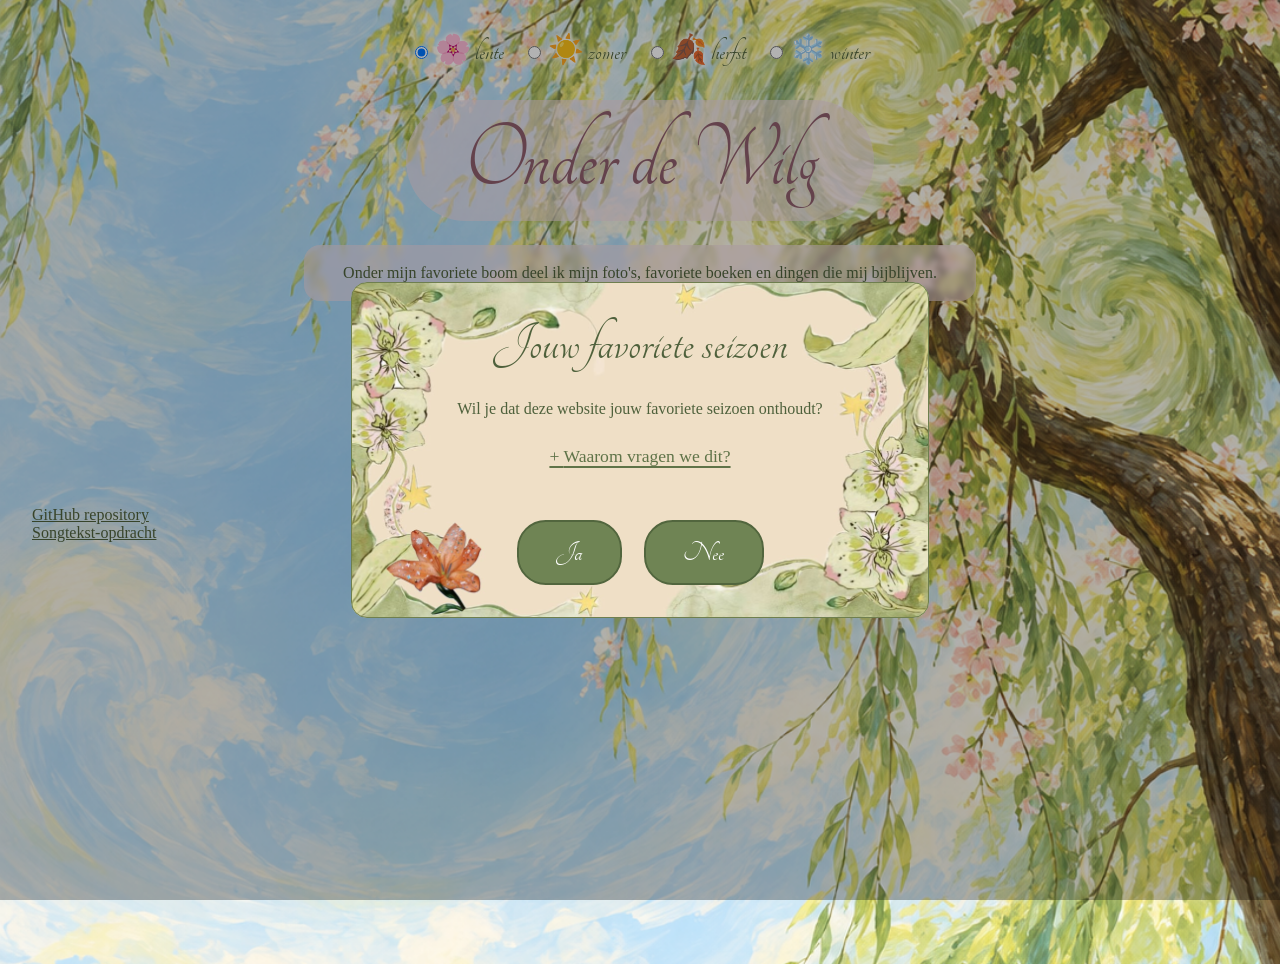
==== index.html @ 7627af50 "e" ====
<!DOCTYPE html>
<html lang="nl">

<head>
	<meta charset="UTF-8">
	<meta name="viewport" content="width=device-width, initial-scale=1.0">
	<meta name="author" content="Hayriye Keskin">

	<title>Onder de Wilg</title>

	<link rel="stylesheet" href="./style/normal.css">

	<script
		data-page="https://hkeskin.nl/"
		src="https://digitaaltuintje.nl/webring.js"
		defer>
	</script>
</head>

<body>

	<form>
		<label>
			<input type="radio" value="lente" name="seizoen" checked>
			🌸 lente
		</label>

		<label>
			<input type="radio" value="zomer" name="seizoen">
			☀️ zomer
		</label>

		<label>
			<input type="radio" value="herfst" name="seizoen">
			🍂 herfst
		</label>

		<label>
			<input type="radio" value="winter" name="seizoen">
			❄️ winter
		</label>
	</form>


	<main>

		<h1>Onder de Wilg</h1>

		<p>
			Onder mijn favoriete boom deel ik mijn foto's,
			favoriete boeken en dingen die mij bijblijven.
		</p>

		<section>
			<a href="boeken.html">
				<h2>Mijn favoriete boeken</h2>
			</a>
		</section>

		<section>
			<a href="album.html">
				<h2>Momenten door mijn lens</h2>
			</a>
		</section>

	</main>


	<footer>
		<a
			href="https://github.com/HayriyeK5/hkeskingarden"
			target="_blank"
		>
			GitHub repository
		</a>

    <a href="./songtekst-opdracht/songtekst.html">
        Songtekst-opdracht
    </a>

	</footer>


	<dialog id="cookieDialog">

		<h2>Jouw favoriete seizoen</h2>

		<p>
			Wil je dat deze website jouw favoriete seizoen onthoudt?
		</p>

		<details>
			<summary>Waarom vragen we dit?</summary>

			<p>
				Als je hiervoor kiest, gebruiken we jouw favoriete seizoen
				om de website de volgende keer met hetzelfde thema te laten zien.
				Zo voelt de website iets persoonlijker.
			</p>
		</details>

		<button id="cookieJa">Ja</button>
		<button id="cookieNee">Nee</button>

	</dialog>


	<script src="./script.js"></script>

</body>

</html>
---- style/normal.css ----
@font-face {
	font-family: "Tangerine";
	src: url("../fonts/Tangerine_Regular.ttf") format("truetype");
	font-weight: 400;
	font-style: normal;
}

@font-face {
	font-family: "Tangerine";
	src: url("../fonts/Tangerine_Bold.ttf") format("truetype");
	font-weight: 700;
	font-style: normal;
}

body {
	margin: 0;
	min-height: 100dvh;
	padding: 2em;

	background-image: url("../assets/lente.png");
	background-size: cover;
	background-position: center 70%;
	background-repeat: no-repeat;

	color: #4f613c;
}


/* bron: Sanne - voorbeeld voor :has() en seizoenen */

body:has([value="zomer"]:checked) {
	background-image: url("../assets/zomer.png");
}

body:has([value="herfst"]:checked) {
	background-image: url("../assets/herfst.png");
}

body:has([value="winter"]:checked) {
	background-image: url("../assets/winter.png");
}



body > form {
	display: flex;
	justify-content: center;
	flex-wrap: wrap;
	gap: 1.2em;

	margin-bottom: 2em;
}

body > form label {
	font-family: "Tangerine", cursive;
	font-size: 1.8em;

	color: #4f613c;

	text-shadow:
		0 0 0.15em white,
		0 0 0.3em white;
}

body > form label:hover {
	color: #6f8454;
}

body > form input:focus-visible {
	outline: 0.15em solid #5f7348;
	outline-offset: 0.2em;
}


body > main {
	text-align: center;
}

body > main > h1 {
	display: inline-block;
    font-family: "Tangerine", cursive;
	font-size: 6em;
	font-weight: 400;
    color: #8f5f6d;
    margin: 0;
	padding: 0.1em 0.6em;
    background-color: rgba(245, 220, 230, 0.55);
	border-radius: 0.7em;

}
body:has([value="lente"]:checked) h1 {
	color: #8f5f6d;
	background-color: rgba(245, 220, 230, 0.55);
}

body:has([value="zomer"]:checked) h1 {
	color: #4f6d3d;
	background-color: rgba(226, 239, 200, 0.55);
}

body:has([value="herfst"]:checked) h1 {
	color: #8a5939;
	background-color: rgba(239, 210, 170, 0.55);
}

body:has([value="winter"]:checked) h1 {
	color: #536b7a;
	background-color: rgba(220, 235, 245, 0.6);
}
body > main > p {
	max-width: 38em;
	margin: 1.5em auto;
	padding: 1em 2em;
	line-height: 1.5;
	text-align: center;
	background-color: rgba(245, 235, 240, 0.55);
	border-radius: 1em;
	backdrop-filter: blur(0.2em);
}
body:has([value="lente"]:checked) > main > p {
	background-color: rgba(245, 220, 230, 0.55);
}

body:has([value="zomer"]:checked) > main > p {
	background-color: rgba(226, 239, 200, 0.55);
}

body:has([value="herfst"]:checked) > main > p {
	background-color: rgba(239, 210, 170, 0.55);
}

body:has([value="winter"]:checked) > main > p {
	background-color: rgba(220, 235, 245, 0.6);
}
body > main section {
	margin: 1.5em 0;
}

body > main section a {
	color: #6f4d59;
	text-decoration: none;
}

body > main section h2 {
	display: inline-block;
	font-family: "Tangerine", cursive;
	font-size: 2.8em;
	font-weight: 400;
	margin: 0;
	padding-bottom: 0.1em;
	border-bottom: 0.05em solid #6f4d59;
}

body > main section a:hover h2 {
	color: #3f5f3f;
	border-bottom-color: #3f5f3f;
}

body > main section a:focus-visible {
	outline: 0.15em solid #5f7348;
	outline-offset: 0.2em;
}


footer {
	margin-top: 3em;
}

footer a {
	color: #4f613c;
	display: block;
}

footer a:hover {
	color: #8f5f6d;
}

footer a:focus-visible {
	outline: 0.15em solid #5f7348;
	outline-offset: 0.2em;
}


#cookieDialog {
	width: 32em;
	max-width: 90%;
	padding: 2em;
	background-image: url("../assets/dialog-bg.png");
	background-size: cover;
	background-position: center;
	background-repeat: no-repeat;
	border: 0.1em solid #6f7f4f;
	border-radius: 1em;
	color: #4f613c;
	text-align: center;
}

#cookieDialog h2 {
	font-family: "Tangerine", cursive;
	font-size: 3.5em;
	font-weight: 400;
	color: #4f613c;
	margin-top: 0;
	margin-bottom: 0.4em;
}

#cookieDialog > p {
	line-height: 1.5;
}

#cookieDialog details {
	margin: 1.2em 0;
	padding: 0;
	border: none;
	background: none;
	text-align: center;
}

#cookieDialog summary {
	color: #5f7348;
	font-size: 1.1em;
	padding: 0.3em 0;
	margin: 0;
	border: none;
	background: none;
	outline: none;
	text-align: center;
	list-style: none;
}

#cookieDialog summary::-webkit-details-marker {
	display: none;
}

#cookieDialog summary::before {
	content: "+ ";
}

#cookieDialog details[open] summary::before {
	content: "− ";
}

#cookieDialog summary:hover {
	text-decoration: underline;
}

#cookieDialog summary:focus-visible {
	outline: none;
	text-decoration: underline;
	text-decoration-thickness: 0.12em;
	text-underline-offset: 0.2em;
}

#cookieDialog details p {
	max-width: 24em;
	margin: 1em auto 0;
	padding: 1em;
	line-height: 1.5;
	text-align: center;
	background-color: rgba(255, 248, 230, 0.7);
	border-radius: 0.8em;
}

#cookieDialog button {
	margin: 1em 0.3em 0;
	padding: 0.5em 1.3em;
	background-color: #6f8454;
	color: white;
	border: 0.1em solid #52663e;
	border-radius: 1em;
	font-family: "Tangerine", cursive;
	font-size: 1.8em;
}

#cookieDialog button:hover {
	background-color: #5e7348;
}

#cookieDialog button:focus-visible {
	outline: 0.15em solid #4f613c;
	outline-offset: 0.2em;
}

#cookieDialog::backdrop {
	background-color: rgba(0, 0, 0, 0.3);
}


body.boeken {
	margin: 0;
	min-height: 100dvh;
	padding: 2em;

	background-image: url("../assets/books.png");
	background-size: cover;
	background-position: center;
	background-repeat: no-repeat;
	background-attachment: fixed;
}

body.boeken header {
	text-align: center;
	margin-bottom: 4em;
}

body.boeken header a {
	display: block;
	text-align: left;

	color: #4f613c;
}
body.boeken header h1 {
	font-family: "Tangerine", cursive;
	font-size: 5em;
	font-weight: 400;
	color: #8f5f6d;
	margin: 0.3em auto;
	padding: 0;
	background: none;
	border: none;
	border-radius: 0;
	backdrop-filter: none;
}

body.boeken main {
	display: grid;
	grid-template-columns: 1fr;
	gap: 3em;
	max-width: 75em;
	margin: 0 auto;
}

body.boeken section {
	text-align: center;
	background: none;
	border: none;
	box-shadow: none;
	padding: 0;
	margin: 0;
}

body.boeken section > button {
	display: block;
	margin: 0 auto;
	padding: 0;
	background: none;
	border: none;
}

body.boeken section img {
	width: 10em;
	height: 15em;
	object-fit: cover;
	display: block;
	margin: 0 auto;
}

body.boeken section > button:hover {
	transform: scale(1.05);
}

body.boeken section > button:focus-visible {
	outline: 0.15em solid #8f5f6d;
	outline-offset: 0.2em;
}

body.boeken section h2 {
	font-family: "Tangerine", cursive;
	font-size: 2.3em;
	font-weight: 400;
	color: #4f3f45;
	margin-top: 0.4em;
	margin-bottom: 0;
	background: none;
	border: none;
	padding: 0;
	text-align: center;
}

body.boeken dialog {
	max-width: 25em;
	padding: 2em;
	border: 0.1em solid #8f5f6d;
	border-radius: 1em;
	text-align: center;
}

body.boeken dialog h3 {
	font-family: "Tangerine", cursive;
	font-size: 3em;
	font-weight: 400;
	color: #8f5f6d;
	margin-top: 0;
}

body.boeken dialog p {
	line-height: 1.5;
	margin-bottom: 0;
}

body.boeken dialog button {
	margin-top: 1.5em;
	padding: 0.6em 1.4em;
	background-color: #f7e9ed;
	color: #8f5f6d;
	border: 0.1em solid #8f5f6d;
	border-radius: 1em;
}

body.boeken dialog button:hover {
	background-color: #ead4da;
}

body.boeken dialog button:focus-visible {
	outline: 0.15em solid #8f5f6d;
	outline-offset: 0.2em;
}

body.boeken dialog::backdrop {
	background-color: rgba(0, 0, 0, 0.4);
}


body.album {
    background-image: url("../assets/album.png");
    background-size: cover;
    background-position: center;
    background-attachment: fixed;
    background-repeat: no-repeat;
    min-height: 100vh;
}

.album header {
    text-align: center;
    margin: 2em auto 3em;
    padding: 1em;
}

.album header h1 {
  font-family: "Tangerine", cursive;
    font-size: clamp(4rem, 8vw, 6rem);
    font-weight: 400;
    color: #8f5f6d;
    margin: 0 0 0.2em;
}

.album header p {
     max-width: 650px;
    margin: 0 auto;
    padding: 0 1em;
    font-size: 1em;
    line-height: 1.8;
    color: #594b50;
    background: none;
    backdrop-filter: none;
    border: none;
    border-radius: 0;
    box-shadow: none;}

.album-fotos {
    display: grid;
    grid-template-columns: repeat(3, minmax(0, 1fr));
    gap: 1.5em;
    max-width: 950px;
    margin: 2em auto 4em;
    padding: 1em;
}

.album-fotos img {
    width: 100%;
    height: 350px;
    object-fit: cover;
    display: block;
    border: none;
    border-radius: 0;
    box-shadow: none;
}

@media (max-width: 700px) {
    .album-fotos {
        grid-template-columns: 1fr;
    }

    .album header p {
        padding: 1em;
    }
}



@media (min-width: 40em) {

	body.boeken main {
		grid-template-columns: repeat(2, 1fr);
	}

	body.album main {
		grid-template-columns: repeat(2, 1fr);
	}

}


@media (min-width: 60em) {

	body.boeken main {
		grid-template-columns: repeat(3, 1fr);
	}

	body.album main {
		grid-template-columns: repeat(3, 1fr);
	}

}
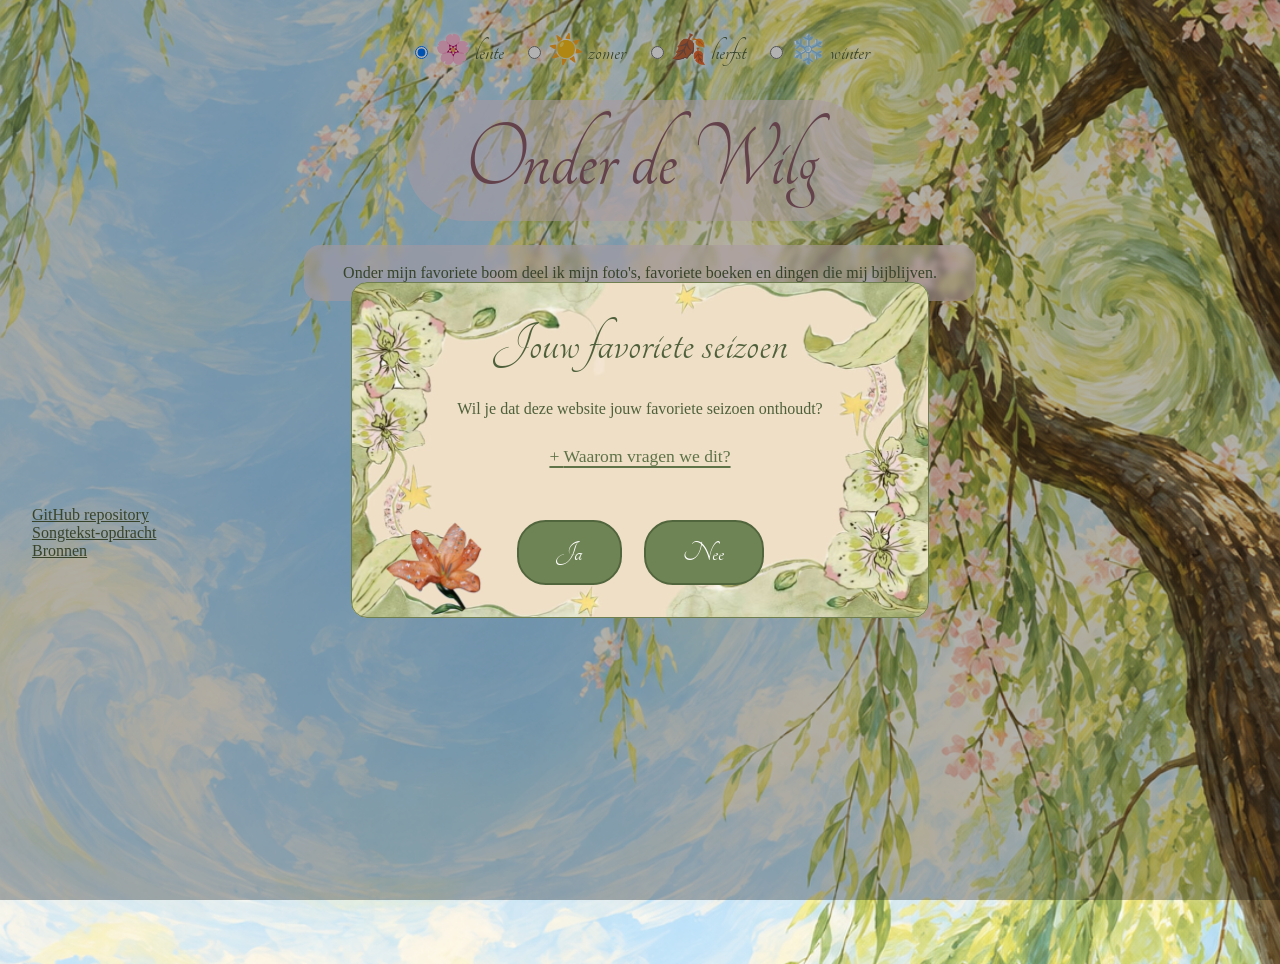
==== commit 301a59c9: "test" ====
--- a/index.html
+++ b/index.html
@@ -76,6 +76,7 @@
 
     <a href="./songtekst-opdracht/songtekst.html">
         Songtekst-opdracht
+	<a href="bronnen.html">Bronnen</a>
     </a>
 
 	</footer>
--- a/style/normal.css
+++ b/style/normal.css
@@ -16,12 +16,10 @@
 	margin: 0;
 	min-height: 100dvh;
 	padding: 2em;
-
 	background-image: url("../assets/lente.png");
 	background-size: cover;
 	background-position: center 70%;
 	background-repeat: no-repeat;
-
 	color: #4f613c;
 }
 
@@ -41,52 +39,44 @@
 }
 
 
-
-body > form {
+form {
 	display: flex;
 	justify-content: center;
 	flex-wrap: wrap;
 	gap: 1.2em;
-
 	margin-bottom: 2em;
 }
 
-body > form label {
+form label {
 	font-family: "Tangerine", cursive;
 	font-size: 1.8em;
-
 	color: #4f613c;
-
-	text-shadow:
-		0 0 0.15em white,
-		0 0 0.3em white;
-}
-
-body > form label:hover {
+	text-shadow: 0 0 0.15em white;
+}
+
+form label:hover {
 	color: #6f8454;
 }
 
-body > form input:focus-visible {
+form input:focus-visible {
 	outline: 0.15em solid #5f7348;
 	outline-offset: 0.2em;
 }
 
-
-body > main {
-	text-align: center;
-}
-
-body > main > h1 {
+main {
+	text-align: center;
+}
+
+main h1 {
 	display: inline-block;
-    font-family: "Tangerine", cursive;
+	font-family: "Tangerine", cursive;
 	font-size: 6em;
 	font-weight: 400;
-    color: #8f5f6d;
-    margin: 0;
+	color: #8f5f6d;
+	margin: 0;
 	padding: 0.1em 0.6em;
-    background-color: rgba(245, 220, 230, 0.55);
+	background-color: rgba(245, 220, 230, 0.55);
 	border-radius: 0.7em;
-
 }
 body:has([value="lente"]:checked) h1 {
 	color: #8f5f6d;
@@ -132,34 +122,53 @@
 body:has([value="winter"]:checked) > main > p {
 	background-color: rgba(220, 235, 245, 0.6);
 }
-body > main section {
+main section {
 	margin: 1.5em 0;
 }
 
-body > main section a {
+main section a {
 	color: #6f4d59;
 	text-decoration: none;
 }
 
-body > main section h2 {
+main section h2 {
 	display: inline-block;
+
 	font-family: "Tangerine", cursive;
 	font-size: 2.8em;
-	font-weight: 400;
+	font-weight: 700;
+
+	color: #8f5f6d;
+
 	margin: 0;
 	padding-bottom: 0.1em;
-	border-bottom: 0.05em solid #6f4d59;
-}
-
-body > main section a:hover h2 {
-	color: #3f5f3f;
-	border-bottom-color: #3f5f3f;
-}
-
-body > main section a:focus-visible {
+
+	border-bottom: 0.05em solid #8f5f6d;
+
+	text-shadow:
+		0 0 0.12em rgba(255, 255, 255, 0.8),
+		0 0 0.25em rgba(143, 95, 109, 0.25);
+
+	transition: 0.3s;
+}
+
+main section a:hover h2 {
+	color: #744a58;
+	border-bottom-color: #744a58;
+
+	text-shadow:
+		0 0 0.15em white,
+		0 0 0.35em rgba(143, 95, 109, 0.55),
+		0 0 0.6em rgba(143, 95, 109, 0.35);
+
+	transform: scale(1.04);
+}
+
+main section a:focus-visible {
 	outline: 0.15em solid #5f7348;
 	outline-offset: 0.2em;
 }
+
 
 
 footer {
@@ -290,7 +299,6 @@
 	margin: 0;
 	min-height: 100dvh;
 	padding: 2em;
-
 	background-image: url("../assets/books.png");
 	background-size: cover;
 	background-position: center;
@@ -306,7 +314,6 @@
 body.boeken header a {
 	display: block;
 	text-align: left;
-
 	color: #4f613c;
 }
 body.boeken header h1 {
@@ -330,39 +337,44 @@
 	margin: 0 auto;
 }
 
-body.boeken section {
-	text-align: center;
-	background: none;
-	border: none;
-	box-shadow: none;
-	padding: 0;
-	margin: 0;
-}
-
-body.boeken section > button {
+body.boeken section button {
 	display: block;
 	margin: 0 auto;
 	padding: 0;
+
 	background: none;
 	border: none;
+	border-radius: 0.8em;
+
+	transition: 0.3s;
 }
 
 body.boeken section img {
 	width: 10em;
 	height: 15em;
+
 	object-fit: cover;
 	display: block;
 	margin: 0 auto;
-}
-
-body.boeken section > button:hover {
+
+	border-radius: 0.8em;
+
+	box-shadow: 0 0.2em 0.5em rgba(0, 0, 0, 0.15);
+}
+
+body.boeken section button:hover {
 	transform: scale(1.05);
 }
 
-body.boeken section > button:focus-visible {
+body.boeken section button:hover img {
+	box-shadow: 0 0.3em 0.8em rgba(143, 95, 109, 0.35);
+}
+
+body.boeken section button:focus-visible {
 	outline: 0.15em solid #8f5f6d;
 	outline-offset: 0.2em;
 }
+
 
 body.boeken section h2 {
 	font-family: "Tangerine", cursive;
@@ -444,18 +456,22 @@
     margin: 0 0 0.2em;
 }
 
+
 .album header p {
-     max-width: 650px;
-    margin: 0 auto;
-    padding: 0 1em;
+    max-width: 650px;
+    margin: 1.5em auto 0;
+    padding: 0.5em 1.5em;
+    border-left: 2px solid #b79b9d;
+    text-align: left;
     font-size: 1em;
+    font-style: italic;
     line-height: 1.8;
     color: #594b50;
     background: none;
     backdrop-filter: none;
-    border: none;
-    border-radius: 0;
-    box-shadow: none;}
+    box-shadow: none;
+}
+
 
 .album-fotos {
     display: grid;
@@ -466,15 +482,19 @@
     padding: 1em;
 }
 
+
 .album-fotos img {
     width: 100%;
-    height: 350px;
+    height: 420px;
     object-fit: cover;
+    box-sizing: border-box;
     display: block;
-    border: none;
-    border-radius: 0;
-    box-shadow: none;
-}
+
+    background-color: white;
+    padding: 0.6em 0.6em 1.8em;
+    box-shadow: 0 4px 12px rgba(0, 0, 0, 0.12);
+}
+
 
 @media (max-width: 700px) {
     .album-fotos {
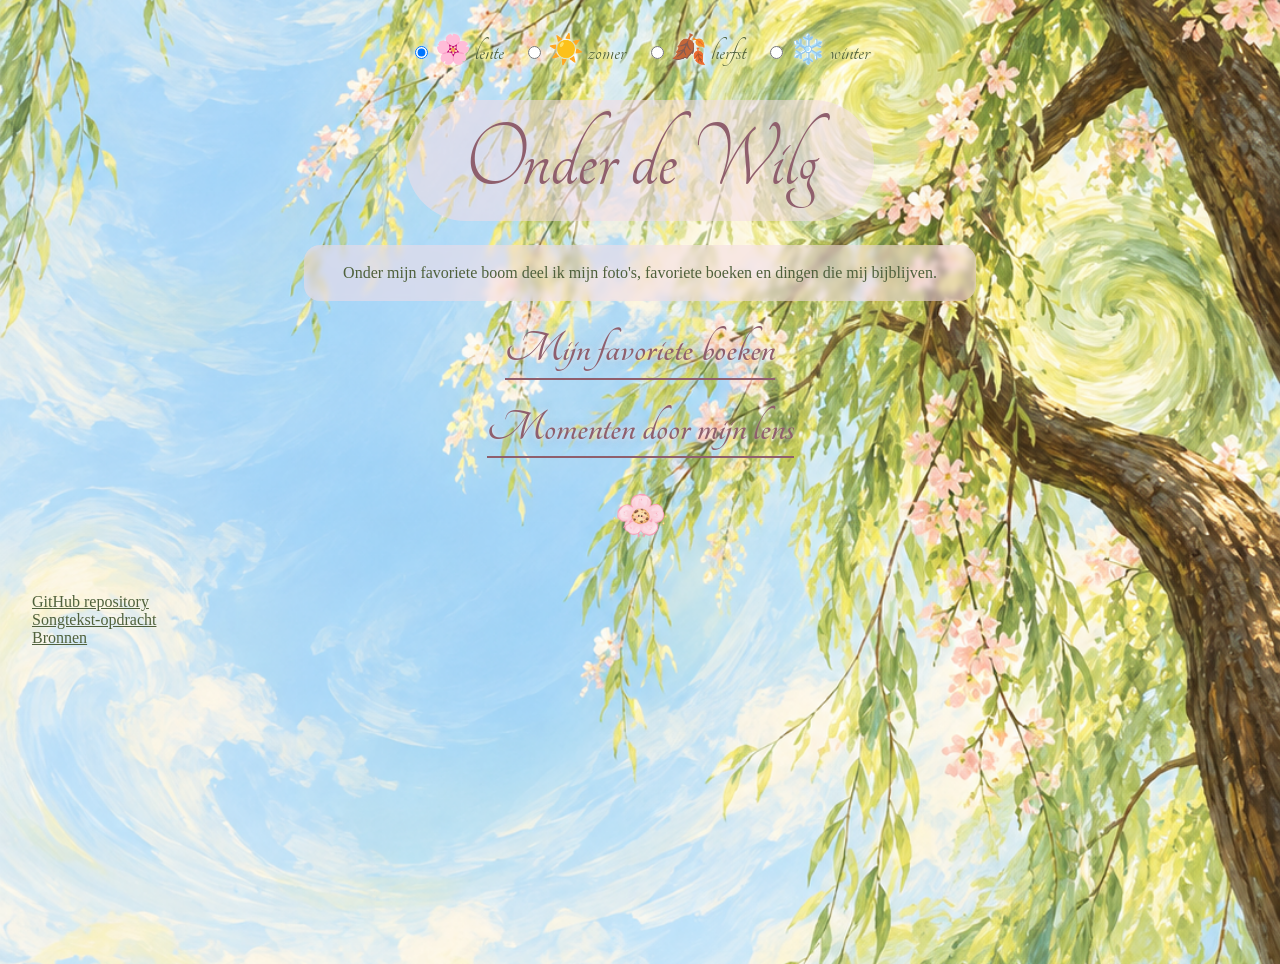
==== commit d5234a0c: "nieuw cookie popup" ====
--- a/index.html
+++ b/index.html
@@ -65,6 +65,14 @@
 
 	</main>
 
+     <button
+	class="open-cookie"
+	type="button"
+	aria-label="Seizoenvoorkeur openen"
+     >
+	<img src="assets/cookie-bloem.png" alt="">
+    </button>
+
 
 	<footer>
 		<a
@@ -82,28 +90,7 @@
 	</footer>
 
 
-	<dialog id="cookieDialog">
-
-		<h2>Jouw favoriete seizoen</h2>
-
-		<p>
-			Wil je dat deze website jouw favoriete seizoen onthoudt?
-		</p>
-
-		<details>
-			<summary>Waarom vragen we dit?</summary>
-
-			<p>
-				Als je hiervoor kiest, gebruiken we jouw favoriete seizoen
-				om de website de volgende keer met hetzelfde thema te laten zien.
-				Zo voelt de website iets persoonlijker.
-			</p>
-		</details>
-
-		<button id="cookieJa">Ja</button>
-		<button id="cookieNee">Nee</button>
-
-	</dialog>
+	
 
 
 	<script src="./script.js"></script>
--- a/style/normal.css
+++ b/style/normal.css
@@ -97,7 +97,7 @@
 	color: #536b7a;
 	background-color: rgba(220, 235, 245, 0.6);
 }
-body > main > p {
+ main p {
 	max-width: 38em;
 	margin: 1.5em auto;
 	padding: 1em 2em;
@@ -189,111 +189,179 @@
 	outline-offset: 0.2em;
 }
 
-
-#cookieDialog {
+.open-cookie {
+	display: block;
+	margin: 2em auto 1em;
+	padding: 0;
+
+	background: none;
+	border: none;
+}
+
+.open-cookie img {
+	width: 4.5em;
+	height: auto;
+	display: block;
+}
+
+.open-cookie:hover img {
+	transform: scale(1.1);
+}
+
+.open-cookie:focus-visible {
+	outline: 0.15em solid #5f7348;
+	outline-offset: 0.2em;
+	border-radius: 1em;
+}
+
+
+
+
+.cookie-dialog {
 	width: 32em;
 	max-width: 90%;
 	padding: 2em;
+
 	background-image: url("../assets/dialog-bg.png");
 	background-size: cover;
 	background-position: center;
 	background-repeat: no-repeat;
+
 	border: 0.1em solid #6f7f4f;
 	border-radius: 1em;
+
 	color: #4f613c;
 	text-align: center;
 }
 
-#cookieDialog h2 {
+.cookie-dialog h2 {
 	font-family: "Tangerine", cursive;
 	font-size: 3.5em;
 	font-weight: 400;
+
 	color: #4f613c;
+
 	margin-top: 0;
 	margin-bottom: 0.4em;
-}
-
-#cookieDialog > p {
+
+	text-shadow: 0 0 0.2em rgba(255, 255, 255, 0.8);
+}
+
+.cookie-dialog p {
 	line-height: 1.5;
 }
 
-#cookieDialog details {
+.cookie-dialog details {
 	margin: 1.2em 0;
 	padding: 0;
+
 	border: none;
 	background: none;
-	text-align: center;
-}
-
-#cookieDialog summary {
+
+	text-align: center;
+}
+
+.cookie-dialog summary {
+	display: inline-block;
+
 	color: #5f7348;
 	font-size: 1.1em;
-	padding: 0.3em 0;
+
+	padding: 0.5em 1em;
 	margin: 0;
-	border: none;
-	background: none;
-	outline: none;
+
+	background-color: rgba(255, 248, 230, 0.55);
+
+	border: 0.08em solid rgba(95, 115, 72, 0.3);
+	border-radius: 0.8em;
+
 	text-align: center;
 	list-style: none;
-}
-
-#cookieDialog summary::-webkit-details-marker {
+
+	box-shadow: 0 0.2em 0.5em rgba(0, 0, 0, 0.12);
+
+	transition: 0.3s;
+}
+
+.cookie-dialog summary::-webkit-details-marker {
 	display: none;
 }
 
-#cookieDialog summary::before {
+.cookie-dialog summary::before {
 	content: "+ ";
 }
 
-#cookieDialog details[open] summary::before {
+.cookie-dialog details[open] summary::before {
 	content: "− ";
 }
 
-#cookieDialog summary:hover {
-	text-decoration: underline;
-}
-
-#cookieDialog summary:focus-visible {
-	outline: none;
-	text-decoration: underline;
-	text-decoration-thickness: 0.12em;
-	text-underline-offset: 0.2em;
-}
-
-#cookieDialog details p {
+.cookie-dialog summary:hover {
+	background-color: rgba(255, 248, 230, 0.8);
+
+	box-shadow:
+		0 0.3em 0.7em rgba(0, 0, 0, 0.15),
+		0 0 0.5em rgba(95, 115, 72, 0.25);
+
+	transform: scale(1.03);
+}
+
+.cookie-dialog summary:focus-visible {
+	outline: 0.15em solid #5f7348;
+	outline-offset: 0.2em;
+}
+
+.cookie-dialog details p {
 	max-width: 24em;
+
 	margin: 1em auto 0;
 	padding: 1em;
+
 	line-height: 1.5;
 	text-align: center;
+
 	background-color: rgba(255, 248, 230, 0.7);
+
 	border-radius: 0.8em;
-}
-
-#cookieDialog button {
+
+	box-shadow: 0 0.2em 0.5em rgba(0, 0, 0, 0.1);
+}
+
+.cookie-dialog button {
 	margin: 1em 0.3em 0;
 	padding: 0.5em 1.3em;
+
 	background-color: #6f8454;
 	color: white;
+
 	border: 0.1em solid #52663e;
 	border-radius: 1em;
+
 	font-family: "Tangerine", cursive;
 	font-size: 1.8em;
-}
-
-#cookieDialog button:hover {
+
+	box-shadow: 0 0.2em 0.5em rgba(0, 0, 0, 0.18);
+
+	transition: 0.3s;
+}
+
+.cookie-dialog button:hover {
 	background-color: #5e7348;
-}
-
-#cookieDialog button:focus-visible {
+
+	box-shadow:
+		0 0.3em 0.7em rgba(0, 0, 0, 0.2),
+		0 0 0.5em rgba(95, 115, 72, 0.35);
+
+	transform: scale(1.05);
+}
+
+.cookie-dialog button:focus-visible {
 	outline: 0.15em solid #4f613c;
 	outline-offset: 0.2em;
 }
 
-#cookieDialog::backdrop {
+.cookie-dialog::backdrop {
 	background-color: rgba(0, 0, 0, 0.3);
 }
-
 
 body.boeken {
 	margin: 0;
@@ -496,6 +564,95 @@
 }
 
 
+body.bronnen {
+    background: #faf8f4;
+    background-image: none;
+}
+
+.bronnen main {
+    max-width: 1100px;
+    margin: 0 auto;
+    padding: 3em 2em;
+}
+
+.bronnen h1 {
+    text-align: center;
+    font-family: "Tangerine", cursive;
+    font-size: 5em;
+    color: #8f5f6d;
+    margin-bottom: 0.2em;
+}
+
+.bronnen .intro {
+    text-align: center;
+    margin-bottom: 4em;
+}
+
+.bronnen section {
+    margin-bottom: 5em;
+}
+
+.bronnen h2 {
+    color: #8f5f6d;
+    margin-bottom: 1em;
+}
+
+.bronnen section  p {
+    margin-bottom: 2em;
+}
+
+.bronnen-grid {
+    display: grid;
+    grid-template-columns: repeat(auto-fit, minmax(200px, 1fr));
+    gap: 2em;
+}
+
+.bronnen-grid article {
+    text-align: center;
+    padding: 1em;
+    background-color: rgba(255, 255, 255, 0.65);
+    border-radius: 12px;
+}
+
+.bronnen-grid img {
+    width: 100%;
+    height: 220px;
+    object-fit: contain;
+    border-radius: 8px;
+}
+
+.bronnen-grid h3 {
+    font-size: 1.1em;
+    margin: 1em 0 0.5em;
+    color: #765664;
+}
+
+.bronnen-grid p {
+    font-size: 0.9em;
+    margin-bottom: 0.5em;
+}
+
+.bronnen-grid a {
+    display: inline-block;
+    color: #8f5f6d;
+    font-size: 0.9em;
+    text-decoration: underline;
+}
+
+.bronnen-grid a:hover {
+    color: #ae798b;
+}
+
+.bronnen-grid a:focus-visible {
+    outline: 2px solid #8f5f6d;
+    outline-offset: 4px;
+}
+
+
+
+
+
+
 @media (max-width: 700px) {
     .album-fotos {
         grid-template-columns: 1fr;
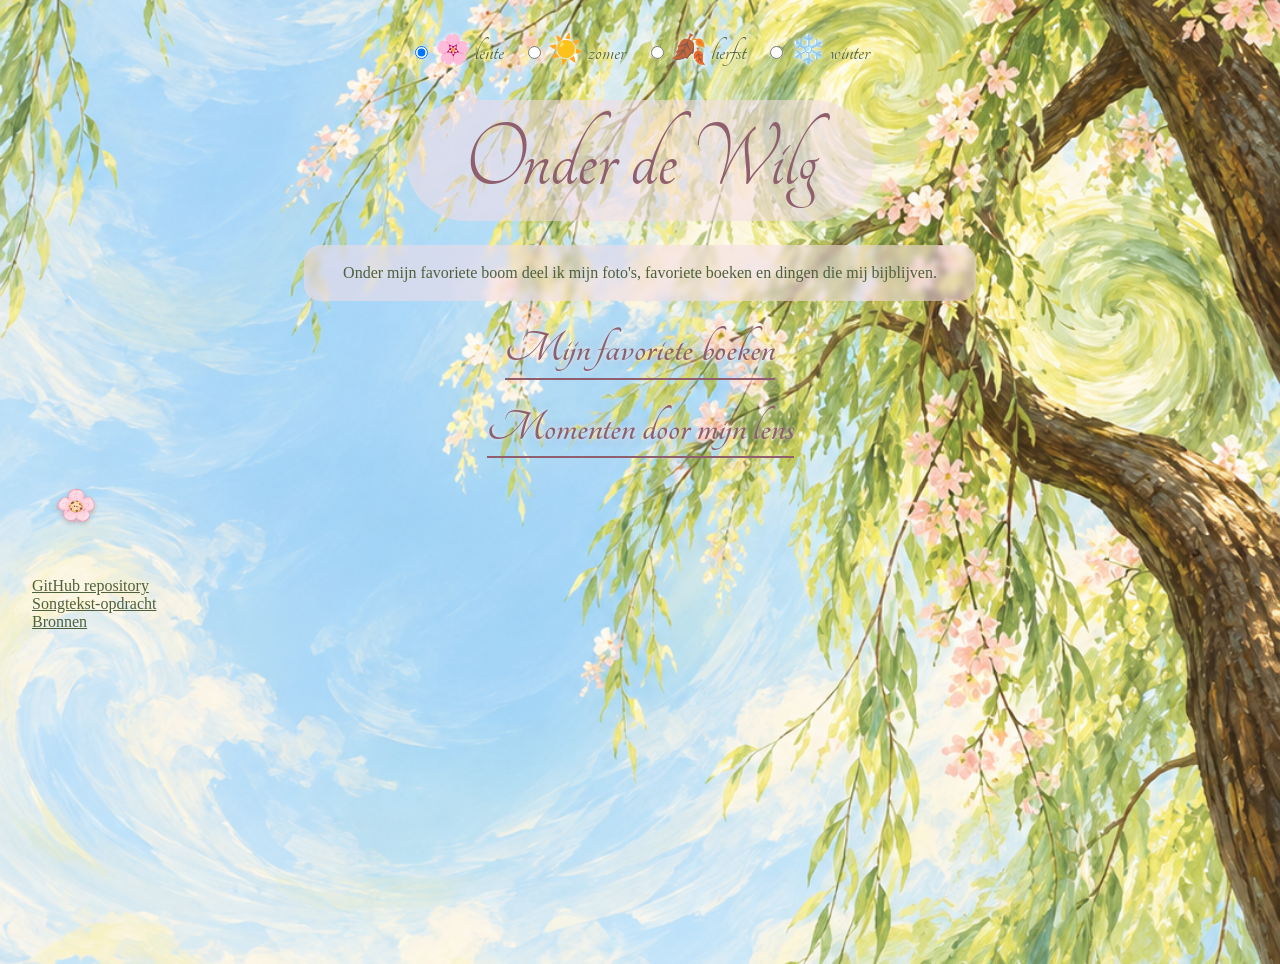
==== commit 3dfd3248: "cookie" ====
--- a/index.html
+++ b/index.html
@@ -65,13 +65,51 @@
 
 	</main>
 
-     <button
+    <button
 	class="open-cookie"
 	type="button"
 	aria-label="Seizoenvoorkeur openen"
-     >
+>
 	<img src="assets/cookie-bloem.png" alt="">
-    </button>
+
+
+
+   </button>
+
+    <dialog class="cookie-dialog" aria-labelledby="cookieTitel">
+
+	<h2 id="cookieTitel">
+		Jouw favoriete seizoen
+	</h2>
+
+	<p>
+		Wil je dat deze website jouw favoriete seizoen onthoudt?
+	</p>
+
+	<details>
+		<summary>Waarom vragen we dit?</summary>
+
+		<p>
+			Als je hiervoor kiest, gebruiken we jouw favoriete seizoen
+			om de website persoonlijker te maken.
+		</p>
+	</details>
+
+	<button
+		class="cookie-ja"
+		type="button"
+	>
+		Ja
+	</button>
+
+	<button
+		class="cookie-nee"
+		type="button"
+	>
+		Nee
+	</button>
+
+    </dialog>
 
 
 	<footer>
--- a/style/normal.css
+++ b/style/normal.css
@@ -191,7 +191,7 @@
 
 .open-cookie {
 	display: block;
-	margin: 2em auto 1em;
+	margin: 1em auto 0.8em 1.5em;
 	padding: 0;
 
 	background: none;
@@ -199,13 +199,21 @@
 }
 
 .open-cookie img {
-	width: 4.5em;
+	width: 3.5em;
 	height: auto;
 	display: block;
+
+	filter: drop-shadow(0 0.15em 0.2em rgba(0, 0, 0, 0.2));
+
+	transition: 0.3s;
 }
 
 .open-cookie:hover img {
-	transform: scale(1.1);
+	transform: scale(1.08);
+
+	filter: drop-shadow(
+		0 0.2em 0.3em rgba(143, 95, 109, 0.35)
+	);
 }
 
 .open-cookie:focus-visible {
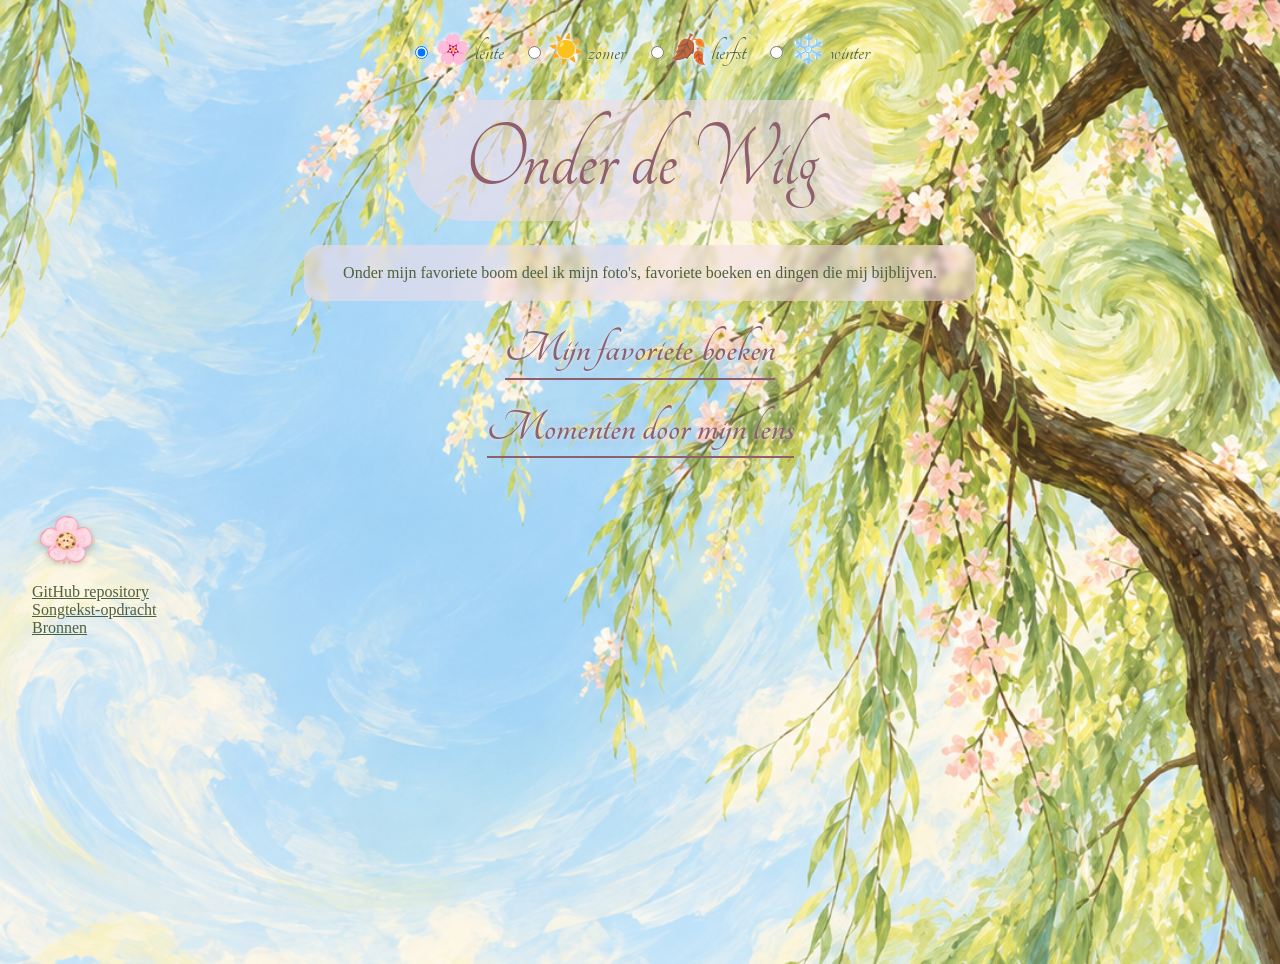
==== commit c3577777: "cookie update" ====
--- a/index.html
+++ b/index.html
@@ -65,22 +65,41 @@
 
 	</main>
 
-    <button
-	class="open-cookie"
-	type="button"
-	aria-label="Seizoenvoorkeur openen"
->
-	<img src="assets/cookie-bloem.png" alt="">
 
 
+<footer>
 
-   </button>
+	<button
+		class="open-cookie"
+		type="button"
+		aria-label="Seizoenvoorkeur openen"
+	>
+		<img src="assets/cookie-bloem.png" alt="">
+	</button>
 
-    <dialog class="cookie-dialog" aria-labelledby="cookieTitel">
+	<a
+		href="https://github.com/HayriyeK5/hkeskingarden"
+		target="_blank"
+	>
+		GitHub repository
+	</a>
 
-	<h2 id="cookieTitel">
-		Jouw favoriete seizoen
-	</h2>
+	<a href="./songtekst-opdracht/songtekst.html">
+		Songtekst-opdracht
+	</a>
+
+	<a href="bronnen.html">
+		Bronnen
+	</a>
+
+</footer>
+
+
+<dialog
+	class="cookie-dialog"
+	aria-label="Jouw favoriete seizoen"
+>
+	<h2>Jouw favoriete seizoen</h2>
 
 	<p>
 		Wil je dat deze website jouw favoriete seizoen onthoudt?
@@ -91,47 +110,25 @@
 
 		<p>
 			Als je hiervoor kiest, gebruiken we jouw favoriete seizoen
-			om de website persoonlijker te maken.
+			om de website de volgende keer met hetzelfde thema te laten zien.
+			Zo voelt de website iets persoonlijker.
 		</p>
 	</details>
 
-	<button
-		class="cookie-ja"
-		type="button"
-	>
+	<button class="cookie-ja" type="button">
 		Ja
 	</button>
 
-	<button
-		class="cookie-nee"
-		type="button"
-	>
+	<button class="cookie-nee" type="button">
 		Nee
 	</button>
-
-    </dialog>
+</dialog>
 
 
-	<footer>
-		<a
-			href="https://github.com/HayriyeK5/hkeskingarden"
-			target="_blank"
-		>
-			GitHub repository
-		</a>
-
-    <a href="./songtekst-opdracht/songtekst.html">
-        Songtekst-opdracht
-	<a href="bronnen.html">Bronnen</a>
-    </a>
-
-	</footer>
+<script src="./script.js"></script>
 
 
-	
 
-
-	<script src="./script.js"></script>
 
 </body>
 
--- a/style/normal.css
+++ b/style/normal.css
@@ -191,19 +191,22 @@
 
 .open-cookie {
 	display: block;
-	margin: 1em auto 0.8em 1.5em;
+	margin: 0 0 0.8em 0;
 	padding: 0;
 
 	background: none;
 	border: none;
+	cursor: pointer;
 }
 
 .open-cookie img {
-	width: 3.5em;
+	width: 5em;
 	height: auto;
 	display: block;
 
-	filter: drop-shadow(0 0.15em 0.2em rgba(0, 0, 0, 0.2));
+	filter: drop-shadow(
+		0 0.2em 0.25em rgba(0, 0, 0, 0.2)
+	);
 
 	transition: 0.3s;
 }
@@ -212,7 +215,7 @@
 	transform: scale(1.08);
 
 	filter: drop-shadow(
-		0 0.2em 0.3em rgba(143, 95, 109, 0.35)
+		0 0.25em 0.35em rgba(143, 95, 109, 0.4)
 	);
 }
 
@@ -221,6 +224,8 @@
 	outline-offset: 0.2em;
 	border-radius: 1em;
 }
+
+
 
 
 
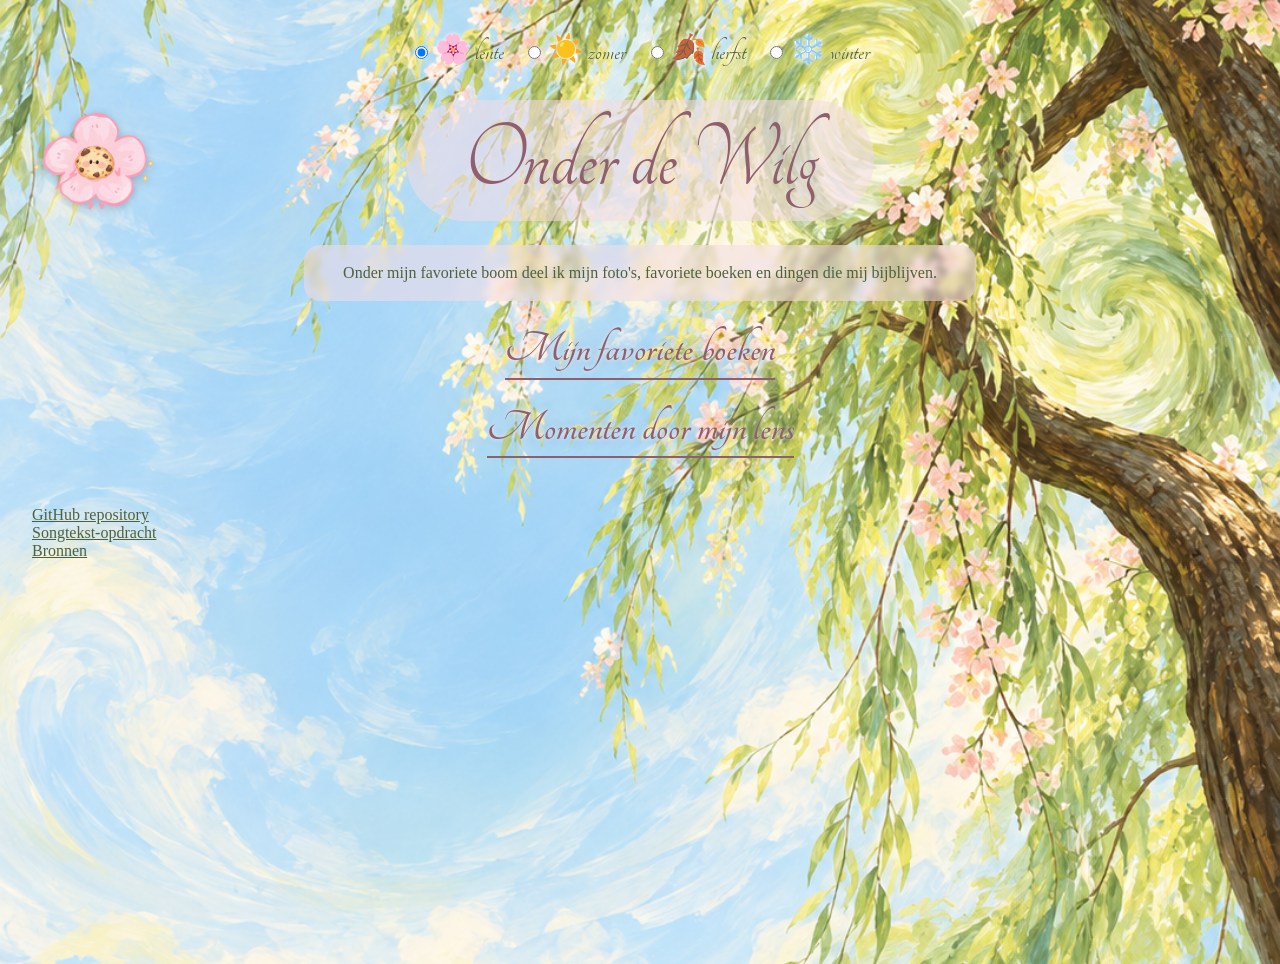
==== commit 7ab5acee: "cookie" ====
--- a/index.html
+++ b/index.html
@@ -42,6 +42,15 @@
 	</form>
 
 
+	<button
+		class="open-cookie"
+		type="button"
+		aria-label="Seizoenvoorkeur openen"
+	>
+		<img src="assets/cookie-bloem.png" alt="">
+	</button>
+
+
 	<main>
 
 		<h1>Onder de Wilg</h1>
@@ -66,69 +75,57 @@
 	</main>
 
 
+	<footer>
 
-<footer>
+		<a
+			href="https://github.com/HayriyeK5/hkeskingarden"
+			target="_blank"
+		>
+			GitHub repository
+		</a>
 
-	<button
-		class="open-cookie"
-		type="button"
-		aria-label="Seizoenvoorkeur openen"
-	>
-		<img src="assets/cookie-bloem.png" alt="">
-	</button>
+		<a href="./songtekst-opdracht/songtekst.html">
+			Songtekst-opdracht
+		</a>
 
-	<a
-		href="https://github.com/HayriyeK5/hkeskingarden"
-		target="_blank"
-	>
-		GitHub repository
-	</a>
+		<a href="bronnen.html">
+			Bronnen
+		</a>
 
-	<a href="./songtekst-opdracht/songtekst.html">
-		Songtekst-opdracht
-	</a>
-
-	<a href="bronnen.html">
-		Bronnen
-	</a>
-
-</footer>
+	</footer>
 
 
-<dialog
-	class="cookie-dialog"
-	aria-label="Jouw favoriete seizoen"
->
-	<h2>Jouw favoriete seizoen</h2>
-
-	<p>
-		Wil je dat deze website jouw favoriete seizoen onthoudt?
-	</p>
-
-	<details>
-		<summary>Waarom vragen we dit?</summary>
+	<dialog
+		class="cookie-dialog"
+		aria-label="Jouw favoriete seizoen"
+	>
+		<h2>Jouw favoriete seizoen</h2>
 
 		<p>
-			Als je hiervoor kiest, gebruiken we jouw favoriete seizoen
-			om de website de volgende keer met hetzelfde thema te laten zien.
-			Zo voelt de website iets persoonlijker.
+			Wil je dat deze website jouw favoriete seizoen onthoudt?
 		</p>
-	</details>
 
-	<button class="cookie-ja" type="button">
-		Ja
-	</button>
+		<details>
+			<summary>Waarom vragen we dit?</summary>
 
-	<button class="cookie-nee" type="button">
-		Nee
-	</button>
-</dialog>
+			<p>
+				Als je hiervoor kiest, gebruiken we jouw favoriete seizoen
+				om de website de volgende keer met hetzelfde thema te laten zien.
+				Zo voelt de website iets persoonlijker.
+			</p>
+		</details>
+
+		<button class="cookie-ja" type="button">
+			Ja
+		</button>
+
+		<button class="cookie-nee" type="button">
+			Nee
+		</button>
+	</dialog>
 
 
-<script src="./script.js"></script>
-
-
-
+	<script src="./script.js"></script>
 
 </body>
 
--- a/style/normal.css
+++ b/style/normal.css
@@ -190,8 +190,10 @@
 }
 
 .open-cookie {
-	display: block;
-	margin: 0 0 0.8em 0;
+	position: absolute;
+	top: 7em;
+	left: 2em;
+
 	padding: 0;
 
 	background: none;
@@ -200,12 +202,12 @@
 }
 
 .open-cookie img {
-	width: 5em;
+	width: 10em;
 	height: auto;
 	display: block;
 
 	filter: drop-shadow(
-		0 0.2em 0.25em rgba(0, 0, 0, 0.2)
+		0 0.2em 0.3em rgba(0, 0, 0, 0.2)
 	);
 
 	transition: 0.3s;
@@ -215,7 +217,7 @@
 	transform: scale(1.08);
 
 	filter: drop-shadow(
-		0 0.25em 0.35em rgba(143, 95, 109, 0.4)
+		0 0.25em 0.4em rgba(143, 95, 109, 0.4)
 	);
 }
 
@@ -224,11 +226,6 @@
 	outline-offset: 0.2em;
 	border-radius: 1em;
 }
-
-
-
-
-
 
 .cookie-dialog {
 	width: 32em;
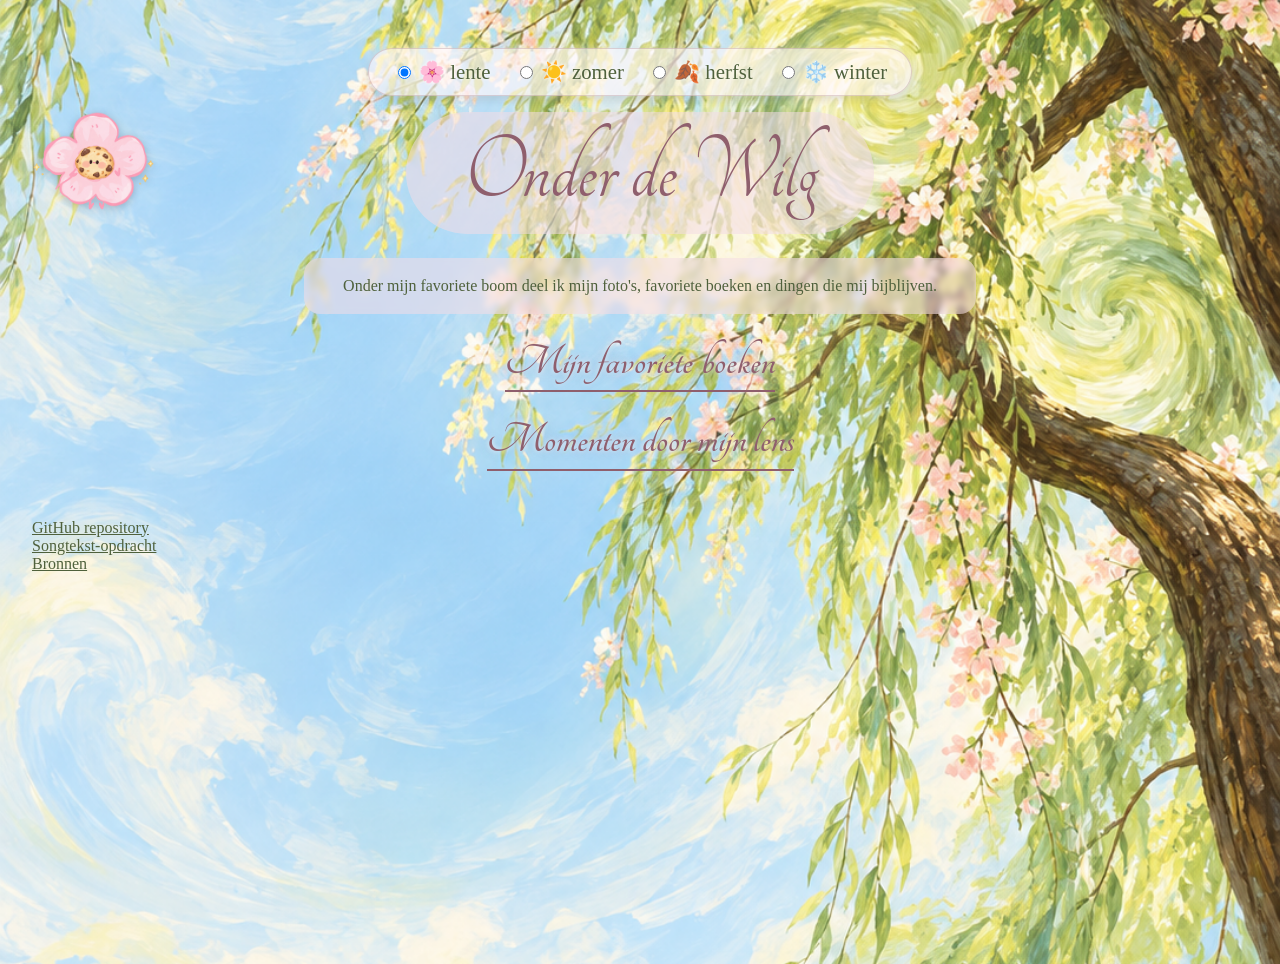
==== commit 3a9cf800: "form label" ====
--- a/index.html
+++ b/index.html
@@ -19,7 +19,7 @@
 
 <body>
 
-	<form>
+	<form aria-label="Kies een seizoen">
 		<label>
 			<input type="radio" value="lente" name="seizoen" checked>
 			🌸 lente
--- a/style/normal.css
+++ b/style/normal.css
@@ -42,16 +42,27 @@
 form {
 	display: flex;
 	justify-content: center;
-	flex-wrap: wrap;
-	gap: 1.2em;
-	margin-bottom: 2em;
-}
-
+	gap: 1.5em;
+
+	width: fit-content;
+	margin: 1em auto;
+	padding: 0.7em 1.5em;
+
+	background-color: rgba(255, 248, 250, 0.65);
+
+	border: 0.08em solid rgba(143, 95, 109, 0.25);
+	border-radius: 2em;
+
+	box-shadow:
+		0 0.2em 0.5em rgba(0, 0, 0, 0.12),
+		0 0 0.5em rgba(255, 255, 255, 0.4);
+}
 form label {
-	font-family: "Tangerine", cursive;
-	font-size: 1.8em;
 	color: #4f613c;
-	text-shadow: 0 0 0.15em white;
+	font-size: 1.3em;
+	cursor: pointer;
+
+	text-shadow: 0 0 0.15em rgba(255, 255, 255, 0.9);
 }
 
 form label:hover {
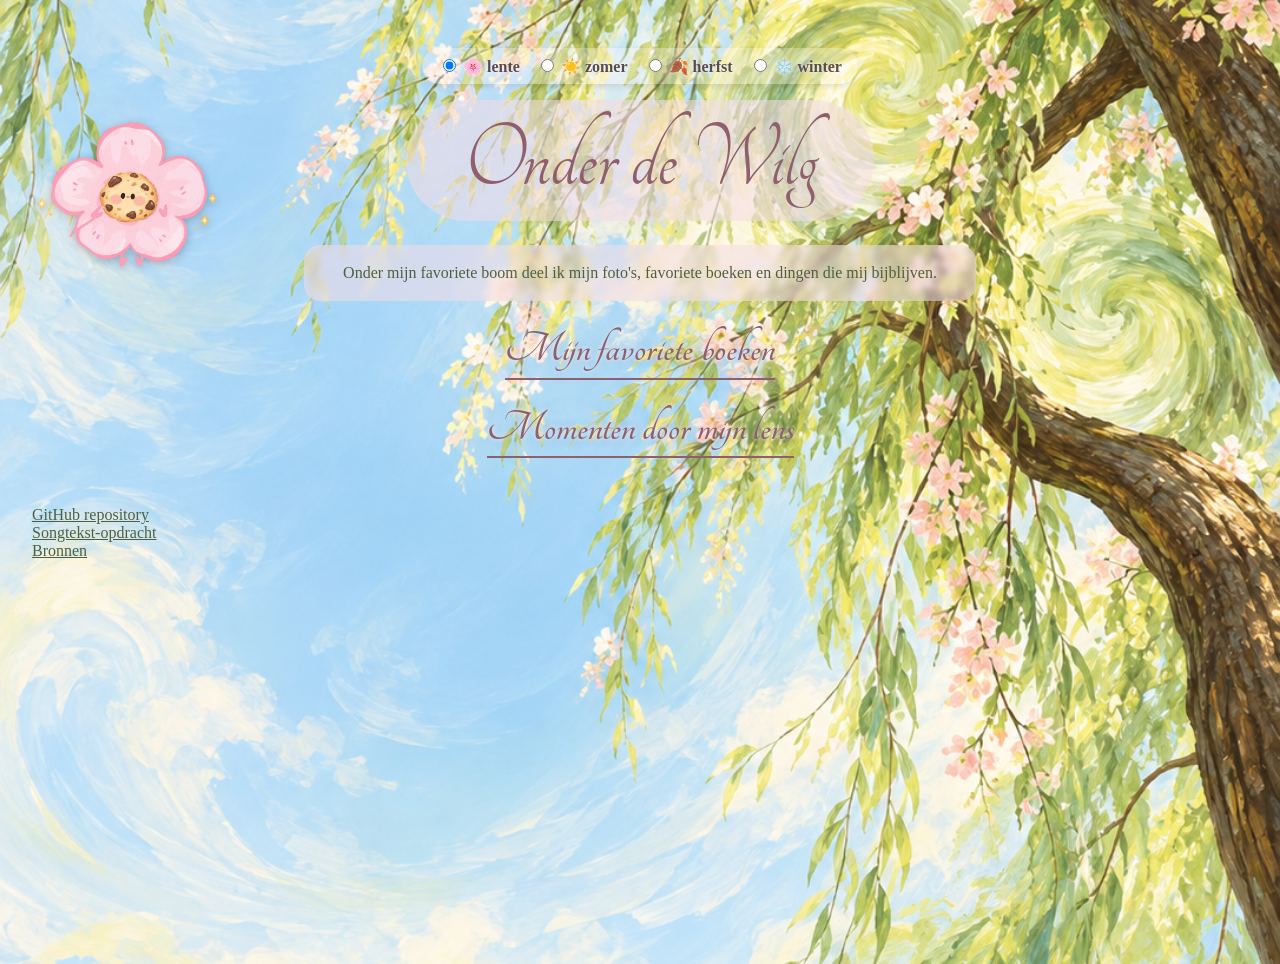
==== commit 57774448: "test" ====
--- a/index.html
+++ b/index.html
@@ -17,7 +17,7 @@
 	</script>
 </head>
 
-<body>
+<body class="home">
 
 	<form aria-label="Kies een seizoen">
 		<label>
--- a/style/normal.css
+++ b/style/normal.css
@@ -12,235 +12,365 @@
 	font-style: normal;
 }
 
+
 body {
 	margin: 0;
 	min-height: 100dvh;
 	padding: 2em;
+
+	color: #4f613c;
+}
+
+
+/* terug naar home */
+
+.terug-link {
+	display: inline-block;
+
+	margin: 1.5em 0 0 1.5em;
+	padding: 0.4em 0.8em;
+
+	font-family: "Tangerine", cursive;
+	font-size: 1.8em;
+	font-weight: 700;
+
+	color: #6f4d59;
+	text-decoration: none;
+
+	background-color: rgba(255, 248, 250, 0.55);
+
+	border: 0.06em solid rgba(143, 95, 109, 0.25);
+	border-radius: 1em;
+
+	box-shadow:
+		0 0.15em 0.4em rgba(0, 0, 0, 0.12);
+
+	transition: 0.3s;
+
+
+	&:hover {
+		color: #4f613c;
+
+		background-color: rgba(255, 248, 250, 0.8);
+
+		box-shadow:
+			0 0.2em 0.5em rgba(0, 0, 0, 0.15),
+			0 0 0.4em rgba(143, 95, 109, 0.25);
+
+		transform: scale(1.04);
+	}
+
+
+	&:focus-visible {
+		outline: 0.15em solid #5f7348;
+		outline-offset: 0.2em;
+	}
+}
+
+
+
+/* home */
+
+.home {
 	background-image: url("../assets/lente.png");
 	background-size: cover;
 	background-position: center 70%;
 	background-repeat: no-repeat;
-	color: #4f613c;
-}
-
-
-/* bron: Sanne - voorbeeld voor :has() en seizoenen */
-
-body:has([value="zomer"]:checked) {
-	background-image: url("../assets/zomer.png");
-}
-
-body:has([value="herfst"]:checked) {
-	background-image: url("../assets/herfst.png");
-}
-
-body:has([value="winter"]:checked) {
-	background-image: url("../assets/winter.png");
-}
-
-
-form {
-	display: flex;
-	justify-content: center;
-	gap: 1.5em;
-
-	width: fit-content;
-	margin: 1em auto;
-	padding: 0.7em 1.5em;
-
-	background-color: rgba(255, 248, 250, 0.65);
-
-	border: 0.08em solid rgba(143, 95, 109, 0.25);
-	border-radius: 2em;
-
-	box-shadow:
-		0 0.2em 0.5em rgba(0, 0, 0, 0.12),
-		0 0 0.5em rgba(255, 255, 255, 0.4);
-}
-form label {
-	color: #4f613c;
-	font-size: 1.3em;
-	cursor: pointer;
-
-	text-shadow: 0 0 0.15em rgba(255, 255, 255, 0.9);
-}
-
-form label:hover {
-	color: #6f8454;
-}
-
-form input:focus-visible {
-	outline: 0.15em solid #5f7348;
-	outline-offset: 0.2em;
-}
-
-main {
-	text-align: center;
-}
-
-main h1 {
-	display: inline-block;
-	font-family: "Tangerine", cursive;
-	font-size: 6em;
-	font-weight: 400;
-	color: #8f5f6d;
-	margin: 0;
-	padding: 0.1em 0.6em;
-	background-color: rgba(245, 220, 230, 0.55);
-	border-radius: 0.7em;
-}
-body:has([value="lente"]:checked) h1 {
-	color: #8f5f6d;
-	background-color: rgba(245, 220, 230, 0.55);
-}
-
-body:has([value="zomer"]:checked) h1 {
-	color: #4f6d3d;
-	background-color: rgba(226, 239, 200, 0.55);
-}
-
-body:has([value="herfst"]:checked) h1 {
-	color: #8a5939;
-	background-color: rgba(239, 210, 170, 0.55);
-}
-
-body:has([value="winter"]:checked) h1 {
-	color: #536b7a;
-	background-color: rgba(220, 235, 245, 0.6);
-}
- main p {
-	max-width: 38em;
-	margin: 1.5em auto;
-	padding: 1em 2em;
-	line-height: 1.5;
-	text-align: center;
-	background-color: rgba(245, 235, 240, 0.55);
-	border-radius: 1em;
-	backdrop-filter: blur(0.2em);
-}
-body:has([value="lente"]:checked) > main > p {
-	background-color: rgba(245, 220, 230, 0.55);
-}
-
-body:has([value="zomer"]:checked) > main > p {
-	background-color: rgba(226, 239, 200, 0.55);
-}
-
-body:has([value="herfst"]:checked) > main > p {
-	background-color: rgba(239, 210, 170, 0.55);
-}
-
-body:has([value="winter"]:checked) > main > p {
-	background-color: rgba(220, 235, 245, 0.6);
-}
-main section {
-	margin: 1.5em 0;
-}
-
-main section a {
-	color: #6f4d59;
-	text-decoration: none;
-}
-
-main section h2 {
-	display: inline-block;
-
-	font-family: "Tangerine", cursive;
-	font-size: 2.8em;
-	font-weight: 700;
-
-	color: #8f5f6d;
-
-	margin: 0;
-	padding-bottom: 0.1em;
-
-	border-bottom: 0.05em solid #8f5f6d;
-
-	text-shadow:
-		0 0 0.12em rgba(255, 255, 255, 0.8),
-		0 0 0.25em rgba(143, 95, 109, 0.25);
-
-	transition: 0.3s;
-}
-
-main section a:hover h2 {
-	color: #744a58;
-	border-bottom-color: #744a58;
-
-	text-shadow:
-		0 0 0.15em white,
-		0 0 0.35em rgba(143, 95, 109, 0.55),
-		0 0 0.6em rgba(143, 95, 109, 0.35);
-
-	transform: scale(1.04);
-}
-
-main section a:focus-visible {
-	outline: 0.15em solid #5f7348;
-	outline-offset: 0.2em;
-}
-
-
+
+
+	/* bron: Sanne - voorbeeld voor :has() en seizoenen */
+
+	&:has([value="zomer"]:checked) {
+		background-image: url("../assets/zomer.png");
+	}
+
+	&:has([value="herfst"]:checked) {
+		background-image: url("../assets/herfst.png");
+	}
+
+	&:has([value="winter"]:checked) {
+		background-image: url("../assets/winter.png");
+	}
+
+
+	form {
+		display: flex;
+		justify-content: center;
+		flex-wrap: wrap;
+		gap: 1em;
+
+		width: fit-content;
+
+		margin: 1em auto;
+		padding: 0.5em 1em;
+
+		background-color: rgba(255, 248, 250, 0.28);
+
+		border: none;
+		border-radius: 1.5em;
+
+		box-shadow:
+			0 0.15em 0.4em rgba(0, 0, 0, 0.1);
+
+
+		label {
+			font-family: Georgia, serif;
+			font-size: 1em;
+			font-weight: 600;
+
+			color: #594b50;
+
+			cursor: pointer;
+
+			text-shadow:
+				0 0 0.15em rgba(255, 255, 255, 0.95);
+
+			transition: 0.3s;
+
+
+			&:hover {
+				color: #8f5f6d;
+
+				text-shadow:
+					0 0 0.15em white,
+					0 0 0.3em rgba(143, 95, 109, 0.3);
+
+				transform: scale(1.04);
+			}
+		}
+
+
+		input:focus-visible {
+			outline: 0.15em solid #8f5f6d;
+			outline-offset: 0.15em;
+		}
+	}
+
+
+	main {
+		text-align: center;
+
+
+		h1 {
+			display: inline-block;
+
+			font-family: "Tangerine", cursive;
+			font-size: 4em;
+			font-weight: 400;
+
+			color: #8f5f6d;
+
+			margin: 0;
+			padding: 0.1em 0.6em;
+
+			background-color: rgba(245, 220, 230, 0.55);
+
+			border-radius: 0.7em;
+		}
+
+
+		p {
+			max-width: 38em;
+
+			margin: 1.5em auto;
+			padding: 1em 2em;
+
+			line-height: 1.5;
+			text-align: center;
+
+			background-color: rgba(245, 235, 240, 0.55);
+
+			border-radius: 1em;
+
+			backdrop-filter: blur(0.2em);
+		}
+
+
+		section {
+			margin: 1.5em 0;
+
+
+			a {
+				color: #6f4d59;
+				text-decoration: none;
+
+
+				h2 {
+					display: inline-block;
+
+					font-family: "Tangerine", cursive;
+					font-size: 2.8em;
+					font-weight: 700;
+
+					color: #8f5f6d;
+
+					margin: 0;
+					padding-bottom: 0.1em;
+
+					border-bottom: 0.05em solid #8f5f6d;
+
+					text-shadow:
+						0 0 0.12em rgba(255, 255, 255, 0.8),
+						0 0 0.25em rgba(143, 95, 109, 0.25);
+
+					transition: 0.3s;
+				}
+
+
+				&:hover h2 {
+					color: #744a58;
+
+					border-bottom-color: #744a58;
+
+					text-shadow:
+						0 0 0.15em white,
+						0 0 0.35em rgba(143, 95, 109, 0.55),
+						0 0 0.6em rgba(143, 95, 109, 0.35);
+
+					transform: scale(1.04);
+				}
+
+
+				&:focus-visible {
+					outline: 0.15em solid #5f7348;
+					outline-offset: 0.2em;
+				}
+			}
+		}
+	}
+
+
+	&:has([value="lente"]:checked) {
+		h1 {
+			color: #8f5f6d;
+			background-color: rgba(245, 220, 230, 0.55);
+		}
+
+		main p {
+			background-color: rgba(245, 220, 230, 0.55);
+		}
+	}
+
+
+	&:has([value="zomer"]:checked) {
+		h1 {
+			color: #4f6d3d;
+			background-color: rgba(226, 239, 200, 0.55);
+		}
+
+		main p {
+			background-color: rgba(226, 239, 200, 0.55);
+		}
+	}
+
+
+	&:has([value="herfst"]:checked) {
+		h1 {
+			color: #8a5939;
+			background-color: rgba(239, 210, 170, 0.55);
+		}
+
+		main p {
+			background-color: rgba(239, 210, 170, 0.55);
+		}
+	}
+
+
+	&:has([value="winter"]:checked) {
+		h1 {
+			color: #536b7a;
+			background-color: rgba(220, 235, 245, 0.6);
+		}
+
+		main p {
+			background-color: rgba(220, 235, 245, 0.6);
+		}
+	}
+}
+
+
+
+/* footer */
 
 footer {
 	margin-top: 3em;
-}
-
-footer a {
-	color: #4f613c;
-	display: block;
-}
-
-footer a:hover {
-	color: #8f5f6d;
-}
-
-footer a:focus-visible {
-	outline: 0.15em solid #5f7348;
-	outline-offset: 0.2em;
-}
+
+
+	a {
+		display: block;
+
+		color: #4f613c;
+
+
+		&:hover {
+			color: #8f5f6d;
+		}
+
+
+		&:focus-visible {
+			outline: 0.15em solid #5f7348;
+			outline-offset: 0.2em;
+		}
+	}
+}
+
+
+
+/* cookie bloem */
 
 .open-cookie {
-	position: absolute;
-	top: 7em;
-	left: 2em;
-
+	position: static;
+
+	width: fit-content;
+
+	margin: 0.5em 0 0 1em;
 	padding: 0;
 
 	background: none;
 	border: none;
+
 	cursor: pointer;
-}
-
-.open-cookie img {
-	width: 10em;
-	height: auto;
-	display: block;
-
-	filter: drop-shadow(
-		0 0.2em 0.3em rgba(0, 0, 0, 0.2)
-	);
-
-	transition: 0.3s;
-}
-
-.open-cookie:hover img {
-	transform: scale(1.08);
-
-	filter: drop-shadow(
-		0 0.25em 0.4em rgba(143, 95, 109, 0.4)
-	);
-}
-
-.open-cookie:focus-visible {
-	outline: 0.15em solid #5f7348;
-	outline-offset: 0.2em;
-	border-radius: 1em;
-}
+
+
+	img {
+		width: 10em;
+		height: auto;
+
+		display: block;
+
+		filter: drop-shadow(
+			0 0.2em 0.35em rgba(0, 0, 0, 0.25)
+		);
+
+		transition: 0.3s;
+	}
+
+
+	&:hover img {
+		transform: scale(1.08);
+
+		filter: drop-shadow(
+			0 0.3em 0.5em rgba(143, 95, 109, 0.45)
+		);
+	}
+
+
+	&:focus-visible {
+		outline: 0.15em solid #5f7348;
+		outline-offset: 0.2em;
+
+		border-radius: 1em;
+	}
+}
+
+
+
+/* cookie dialog */
 
 .cookie-dialog {
 	width: 32em;
 	max-width: 90%;
+
 	padding: 2em;
 
 	background-image: url("../assets/dialog-bg.png");
@@ -253,460 +383,658 @@
 
 	color: #4f613c;
 	text-align: center;
-}
-
-.cookie-dialog h2 {
-	font-family: "Tangerine", cursive;
-	font-size: 3.5em;
-	font-weight: 400;
-
-	color: #4f613c;
-
-	margin-top: 0;
-	margin-bottom: 0.4em;
-
-	text-shadow: 0 0 0.2em rgba(255, 255, 255, 0.8);
-}
-
-.cookie-dialog p {
-	line-height: 1.5;
-}
-
-.cookie-dialog details {
-	margin: 1.2em 0;
-	padding: 0;
-
-	border: none;
-	background: none;
-
-	text-align: center;
-}
-
-.cookie-dialog summary {
-	display: inline-block;
-
-	color: #5f7348;
-	font-size: 1.1em;
-
-	padding: 0.5em 1em;
-	margin: 0;
-
-	background-color: rgba(255, 248, 230, 0.55);
-
-	border: 0.08em solid rgba(95, 115, 72, 0.3);
-	border-radius: 0.8em;
-
-	text-align: center;
-	list-style: none;
-
-	box-shadow: 0 0.2em 0.5em rgba(0, 0, 0, 0.12);
-
-	transition: 0.3s;
-}
-
-.cookie-dialog summary::-webkit-details-marker {
-	display: none;
-}
-
-.cookie-dialog summary::before {
-	content: "+ ";
-}
-
-.cookie-dialog details[open] summary::before {
-	content: "− ";
-}
-
-.cookie-dialog summary:hover {
-	background-color: rgba(255, 248, 230, 0.8);
-
-	box-shadow:
-		0 0.3em 0.7em rgba(0, 0, 0, 0.15),
-		0 0 0.5em rgba(95, 115, 72, 0.25);
-
-	transform: scale(1.03);
-}
-
-.cookie-dialog summary:focus-visible {
-	outline: 0.15em solid #5f7348;
-	outline-offset: 0.2em;
-}
-
-.cookie-dialog details p {
-	max-width: 24em;
-
-	margin: 1em auto 0;
-	padding: 1em;
-
-	line-height: 1.5;
-	text-align: center;
-
-	background-color: rgba(255, 248, 230, 0.7);
-
-	border-radius: 0.8em;
-
-	box-shadow: 0 0.2em 0.5em rgba(0, 0, 0, 0.1);
-}
-
-.cookie-dialog button {
-	margin: 1em 0.3em 0;
-	padding: 0.5em 1.3em;
-
-	background-color: #6f8454;
-	color: white;
-
-	border: 0.1em solid #52663e;
-	border-radius: 1em;
-
-	font-family: "Tangerine", cursive;
-	font-size: 1.8em;
-
-	box-shadow: 0 0.2em 0.5em rgba(0, 0, 0, 0.18);
-
-	transition: 0.3s;
-}
-
-.cookie-dialog button:hover {
-	background-color: #5e7348;
-
-	box-shadow:
-		0 0.3em 0.7em rgba(0, 0, 0, 0.2),
-		0 0 0.5em rgba(95, 115, 72, 0.35);
-
-	transform: scale(1.05);
-}
-
-.cookie-dialog button:focus-visible {
-	outline: 0.15em solid #4f613c;
-	outline-offset: 0.2em;
-}
-
-.cookie-dialog::backdrop {
-	background-color: rgba(0, 0, 0, 0.3);
-}
-
-body.boeken {
+
+
+	h2 {
+		font-family: "Tangerine", cursive;
+		font-size: 3.5em;
+		font-weight: 400;
+
+		color: #4f613c;
+
+		margin-top: 0;
+		margin-bottom: 0.4em;
+
+		text-shadow:
+			0 0 0.2em rgba(255, 255, 255, 0.8);
+	}
+
+
+	p {
+		line-height: 1.5;
+	}
+
+
+	details {
+		margin: 1.2em 0;
+		padding: 0;
+
+		border: none;
+
+		background: none;
+
+		text-align: center;
+
+
+		summary {
+			display: inline-block;
+
+			color: #5f7348;
+
+			font-size: 1.1em;
+
+			padding: 0.5em 1em;
+			margin: 0;
+
+			background-color: rgba(255, 248, 230, 0.55);
+
+			border: 0.08em solid rgba(95, 115, 72, 0.3);
+			border-radius: 0.8em;
+
+			text-align: center;
+			list-style: none;
+
+			box-shadow:
+				0 0.2em 0.5em rgba(0, 0, 0, 0.12);
+
+			cursor: pointer;
+
+			transition: 0.3s;
+
+
+			&::-webkit-details-marker {
+				display: none;
+			}
+
+
+			&::before {
+				content: "+ ";
+			}
+
+
+			&:hover {
+				background-color: rgba(255, 248, 230, 0.8);
+
+				box-shadow:
+					0 0.3em 0.7em rgba(0, 0, 0, 0.15),
+					0 0 0.5em rgba(95, 115, 72, 0.25);
+
+				transform: scale(1.03);
+			}
+
+
+			&:focus-visible {
+				outline: 0.15em solid #5f7348;
+				outline-offset: 0.2em;
+			}
+		}
+
+
+		&[open] summary::before {
+			content: "− ";
+		}
+
+
+		p {
+			max-width: 24em;
+
+			margin: 1em auto 0;
+			padding: 1em;
+
+			line-height: 1.5;
+			text-align: center;
+
+			background-color: rgba(255, 248, 230, 0.7);
+
+			border-radius: 0.8em;
+
+			box-shadow:
+				0 0.2em 0.5em rgba(0, 0, 0, 0.1);
+		}
+	}
+
+
+	button {
+		margin: 1em 0.3em 0;
+		padding: 0.5em 1.3em;
+
+		background-color: #6f8454;
+
+		color: white;
+
+		border: 0.1em solid #52663e;
+		border-radius: 1em;
+
+		font-family: "Tangerine", cursive;
+		font-size: 1.8em;
+
+		box-shadow:
+			0 0.2em 0.5em rgba(0, 0, 0, 0.18);
+
+		cursor: pointer;
+
+		transition: 0.3s;
+
+
+		&:hover {
+			background-color: #5e7348;
+
+			box-shadow:
+				0 0.3em 0.7em rgba(0, 0, 0, 0.2),
+				0 0 0.5em rgba(95, 115, 72, 0.35);
+
+			transform: scale(1.05);
+		}
+
+
+		&:focus-visible {
+			outline: 0.15em solid #4f613c;
+			outline-offset: 0.2em;
+		}
+	}
+
+
+	&::backdrop {
+		background-color: rgba(0, 0, 0, 0.3);
+	}
+}
+
+
+
+/* boeken */
+
+.boeken {
 	margin: 0;
 	min-height: 100dvh;
 	padding: 2em;
+
 	background-image: url("../assets/books.png");
 	background-size: cover;
 	background-position: center;
 	background-repeat: no-repeat;
 	background-attachment: fixed;
-}
-
-body.boeken header {
-	text-align: center;
-	margin-bottom: 4em;
-}
-
-body.boeken header a {
-	display: block;
-	text-align: left;
-	color: #4f613c;
-}
-body.boeken header h1 {
-	font-family: "Tangerine", cursive;
-	font-size: 5em;
-	font-weight: 400;
-	color: #8f5f6d;
-	margin: 0.3em auto;
-	padding: 0;
-	background: none;
-	border: none;
-	border-radius: 0;
-	backdrop-filter: none;
-}
-
-body.boeken main {
-	display: grid;
-	grid-template-columns: 1fr;
-	gap: 3em;
-	max-width: 75em;
-	margin: 0 auto;
-}
-
-body.boeken section button {
-	display: block;
-	margin: 0 auto;
-	padding: 0;
-
-	background: none;
-	border: none;
-	border-radius: 0.8em;
-
-	transition: 0.3s;
-}
-
-body.boeken section img {
-	width: 10em;
-	height: 15em;
-
-	object-fit: cover;
-	display: block;
-	margin: 0 auto;
-
-	border-radius: 0.8em;
-
-	box-shadow: 0 0.2em 0.5em rgba(0, 0, 0, 0.15);
-}
-
-body.boeken section button:hover {
-	transform: scale(1.05);
-}
-
-body.boeken section button:hover img {
-	box-shadow: 0 0.3em 0.8em rgba(143, 95, 109, 0.35);
-}
-
-body.boeken section button:focus-visible {
-	outline: 0.15em solid #8f5f6d;
-	outline-offset: 0.2em;
-}
-
-
-body.boeken section h2 {
-	font-family: "Tangerine", cursive;
-	font-size: 2.3em;
-	font-weight: 400;
-	color: #4f3f45;
-	margin-top: 0.4em;
-	margin-bottom: 0;
-	background: none;
-	border: none;
-	padding: 0;
-	text-align: center;
-}
-
-body.boeken dialog {
-	max-width: 25em;
-	padding: 2em;
-	border: 0.1em solid #8f5f6d;
-	border-radius: 1em;
-	text-align: center;
-}
-
-body.boeken dialog h3 {
-	font-family: "Tangerine", cursive;
-	font-size: 3em;
-	font-weight: 400;
-	color: #8f5f6d;
-	margin-top: 0;
-}
-
-body.boeken dialog p {
-	line-height: 1.5;
-	margin-bottom: 0;
-}
-
-body.boeken dialog button {
-	margin-top: 1.5em;
-	padding: 0.6em 1.4em;
-	background-color: #f7e9ed;
-	color: #8f5f6d;
-	border: 0.1em solid #8f5f6d;
-	border-radius: 1em;
-}
-
-body.boeken dialog button:hover {
-	background-color: #ead4da;
-}
-
-body.boeken dialog button:focus-visible {
-	outline: 0.15em solid #8f5f6d;
-	outline-offset: 0.2em;
-}
-
-body.boeken dialog::backdrop {
-	background-color: rgba(0, 0, 0, 0.4);
-}
-
-
-body.album {
-    background-image: url("../assets/album.png");
-    background-size: cover;
-    background-position: center;
-    background-attachment: fixed;
-    background-repeat: no-repeat;
-    min-height: 100vh;
-}
-
-.album header {
-    text-align: center;
-    margin: 2em auto 3em;
-    padding: 1em;
-}
-
-.album header h1 {
-  font-family: "Tangerine", cursive;
-    font-size: clamp(4rem, 8vw, 6rem);
-    font-weight: 400;
-    color: #8f5f6d;
-    margin: 0 0 0.2em;
-}
-
-
-.album header p {
-    max-width: 650px;
-    margin: 1.5em auto 0;
-    padding: 0.5em 1.5em;
-    border-left: 2px solid #b79b9d;
-    text-align: left;
-    font-size: 1em;
-    font-style: italic;
-    line-height: 1.8;
-    color: #594b50;
-    background: none;
-    backdrop-filter: none;
-    box-shadow: none;
-}
-
-
-.album-fotos {
-    display: grid;
-    grid-template-columns: repeat(3, minmax(0, 1fr));
-    gap: 1.5em;
-    max-width: 950px;
-    margin: 2em auto 4em;
-    padding: 1em;
-}
-
-
-.album-fotos img {
-    width: 100%;
-    height: 420px;
-    object-fit: cover;
-    box-sizing: border-box;
-    display: block;
-
-    background-color: white;
-    padding: 0.6em 0.6em 1.8em;
-    box-shadow: 0 4px 12px rgba(0, 0, 0, 0.12);
-}
-
-
-body.bronnen {
-    background: #faf8f4;
-    background-image: none;
-}
-
-.bronnen main {
-    max-width: 1100px;
-    margin: 0 auto;
-    padding: 3em 2em;
-}
-
-.bronnen h1 {
-    text-align: center;
-    font-family: "Tangerine", cursive;
-    font-size: 5em;
-    color: #8f5f6d;
-    margin-bottom: 0.2em;
-}
-
-.bronnen .intro {
-    text-align: center;
-    margin-bottom: 4em;
-}
-
-.bronnen section {
-    margin-bottom: 5em;
-}
-
-.bronnen h2 {
-    color: #8f5f6d;
-    margin-bottom: 1em;
-}
-
-.bronnen section  p {
-    margin-bottom: 2em;
-}
-
-.bronnen-grid {
-    display: grid;
-    grid-template-columns: repeat(auto-fit, minmax(200px, 1fr));
-    gap: 2em;
-}
-
-.bronnen-grid article {
-    text-align: center;
-    padding: 1em;
-    background-color: rgba(255, 255, 255, 0.65);
-    border-radius: 12px;
-}
-
-.bronnen-grid img {
-    width: 100%;
-    height: 220px;
-    object-fit: contain;
-    border-radius: 8px;
-}
-
-.bronnen-grid h3 {
-    font-size: 1.1em;
-    margin: 1em 0 0.5em;
-    color: #765664;
-}
-
-.bronnen-grid p {
-    font-size: 0.9em;
-    margin-bottom: 0.5em;
-}
-
-.bronnen-grid a {
-    display: inline-block;
-    color: #8f5f6d;
-    font-size: 0.9em;
-    text-decoration: underline;
-}
-
-.bronnen-grid a:hover {
-    color: #ae798b;
-}
-
-.bronnen-grid a:focus-visible {
-    outline: 2px solid #8f5f6d;
-    outline-offset: 4px;
-}
-
-
-
-
-
-
-@media (max-width: 700px) {
-    .album-fotos {
-        grid-template-columns: 1fr;
-    }
-
-    .album header p {
-        padding: 1em;
-    }
-}
-
-
+
+
+	header {
+		text-align: center;
+
+		margin-bottom: 4em;
+
+
+		h1 {
+			font-family: "Tangerine", cursive;
+			font-size: 4em;
+			font-weight: 400;
+
+			color: #8f5f6d;
+
+			margin: 0.3em auto;
+			padding: 0;
+
+			background: none;
+
+			border: none;
+			border-radius: 0;
+
+			backdrop-filter: none;
+		}
+	}
+
+
+	main {
+		display: grid;
+		grid-template-columns: 1fr;
+		gap: 3em;
+
+		max-width: 75em;
+
+		margin: 0 auto;
+
+
+		section {
+
+			button {
+				display: block;
+
+				margin: 0 auto;
+				padding: 0;
+
+				background: none;
+
+				border: none;
+				border-radius: 0.8em;
+
+				cursor: pointer;
+
+				transition: 0.3s;
+
+
+				img {
+					width: 10em;
+					height: 15em;
+
+					object-fit: cover;
+					display: block;
+
+					margin: 0 auto;
+
+					border-radius: 0.8em;
+
+					box-shadow:
+						0 0.2em 0.5em rgba(0, 0, 0, 0.15);
+				}
+
+
+				&:hover {
+					transform: scale(1.05);
+
+
+					img {
+						box-shadow:
+							0 0.3em 0.8em rgba(143, 95, 109, 0.35);
+					}
+				}
+
+
+				&:focus-visible {
+					outline: 0.15em solid #8f5f6d;
+					outline-offset: 0.2em;
+				}
+			}
+
+
+			h2 {
+				font-family: "Tangerine", cursive;
+				font-size: 2.3em;
+				font-weight: 400;
+
+				color: #4f3f45;
+
+				margin-top: 0.4em;
+				margin-bottom: 0;
+
+				background: none;
+
+				border: none;
+
+				padding: 0;
+
+				text-align: center;
+			}
+		}
+	}
+
+
+	dialog {
+		max-width: 25em;
+
+		padding: 2em;
+
+		border: 0.1em solid #8f5f6d;
+		border-radius: 1em;
+
+		text-align: center;
+
+
+		h3 {
+			font-family: "Tangerine", cursive;
+			font-size: 3em;
+			font-weight: 400;
+
+			color: #8f5f6d;
+
+			margin-top: 0;
+		}
+
+
+		p {
+			line-height: 1.5;
+
+			margin-bottom: 0;
+		}
+
+
+		button {
+			margin-top: 1.5em;
+
+			padding: 0.6em 1.4em;
+
+			background-color: #f7e9ed;
+
+			color: #8f5f6d;
+
+			border: 0.1em solid #8f5f6d;
+			border-radius: 1em;
+
+			cursor: pointer;
+
+
+			&:hover {
+				background-color: #ead4da;
+			}
+
+
+			&:focus-visible {
+				outline: 0.15em solid #8f5f6d;
+				outline-offset: 0.2em;
+			}
+		}
+
+
+		&::backdrop {
+			background-color: rgba(0, 0, 0, 0.4);
+		}
+	}
+}
+
+
+
+/* album */
+
+.album {
+	background-image: url("../assets/album.png");
+	background-size: cover;
+	background-position: center;
+	background-attachment: fixed;
+	background-repeat: no-repeat;
+
+	min-height: 100vh;
+
+
+	header {
+		text-align: center;
+
+		margin: 2em auto 3em;
+		padding: 1em;
+
+		background: none;
+
+		box-shadow: none;
+
+		border-radius: 0;
+
+
+		h1 {
+			font-family: "Tangerine", cursive;
+			font-size: 4rem;
+			font-weight: 400;
+
+			color: #8f5f6d;
+
+			margin: 0 0 0.2em;
+			padding: 0;
+
+			background: none;
+
+			box-shadow: none;
+
+			border: none;
+			border-radius: 0;
+		}
+
+
+		p {
+			max-width: 40em;
+
+			margin: 1.5em auto 0;
+			padding: 0.5em 1.5em;
+
+			border-left: 0.12em solid #b79b9d;
+
+			text-align: left;
+
+			font-family: Georgia, serif;
+			font-size: 1em;
+			font-style: italic;
+
+			line-height: 1.8;
+
+			color: #594b50;
+
+			background: none;
+
+			backdrop-filter: none;
+			box-shadow: none;
+		}
+	}
+
+
+	.album-fotos {
+		display: grid;
+		grid-template-columns: 1fr;
+		gap: 1.5em;
+
+		max-width: 59em;
+
+		margin: 2em auto 4em;
+		padding: 1em;
+
+
+		img {
+			width: 100%;
+			height: 26em;
+
+			object-fit: cover;
+			box-sizing: border-box;
+
+			display: block;
+
+			background-color: white;
+
+			padding: 0.6em 0.6em 1.8em;
+
+			box-shadow:
+				0 0.25em 0.75em rgba(0, 0, 0, 0.12);
+		}
+	}
+}
+
+
+
+/* bronnen */
+
+.bronnen {
+	background: #faf8f4;
+	background-image: none;
+
+
+	main {
+		max-width: 68em;
+
+		margin: 0 auto;
+		padding: 3em 2em;
+	}
+
+
+	h1 {
+		text-align: center;
+
+		font-family: "Tangerine", cursive;
+		font-size: 4em;
+
+		color: #8f5f6d;
+
+		margin-bottom: 0.2em;
+	}
+
+
+	.intro {
+		text-align: center;
+
+		margin-bottom: 4em;
+	}
+
+
+	section {
+		margin-bottom: 5em;
+
+
+		p {
+			margin-bottom: 2em;
+		}
+	}
+
+
+	h2 {
+		color: #8f5f6d;
+
+		margin-bottom: 1em;
+	}
+
+
+	.bronnen-grid {
+		display: grid;
+		grid-template-columns: 1fr;
+		gap: 2em;
+
+
+		article {
+			text-align: center;
+
+			padding: 1em;
+
+			background-color: rgba(255, 255, 255, 0.65);
+
+			border-radius: 0.8em;
+
+
+			img {
+				width: 100%;
+				height: 14em;
+
+				object-fit: contain;
+
+				border-radius: 0.5em;
+			}
+
+
+			h3 {
+				font-size: 1.1em;
+
+				margin: 1em 0 0.5em;
+
+				color: #765664;
+			}
+
+
+			p {
+				font-size: 0.9em;
+
+				margin-bottom: 0.5em;
+			}
+
+
+			a {
+				display: inline-block;
+
+				color: #8f5f6d;
+
+				font-size: 0.9em;
+				text-decoration: underline;
+
+
+				&:hover {
+					color: #ae798b;
+				}
+
+
+				&:focus-visible {
+					outline: 0.15em solid #8f5f6d;
+					outline-offset: 0.2em;
+				}
+			}
+		}
+	}
+}
+
+
+
+/* tablet */
 
 @media (min-width: 40em) {
 
-	body.boeken main {
-		grid-template-columns: repeat(2, 1fr);
-	}
-
-	body.album main {
-		grid-template-columns: repeat(2, 1fr);
-	}
-
-}
-
+	.home {
+		main {
+			h1 {
+				font-size: 5em;
+			}
+		}
+	}
+
+
+	.open-cookie {
+		position: absolute;
+
+		top: 7em;
+		left: 2em;
+
+		margin: 0;
+
+
+		img {
+			width: 15em;
+		}
+	}
+
+
+	.boeken {
+		main {
+			grid-template-columns: repeat(2, 1fr);
+		}
+	}
+
+
+	.album {
+		.album-fotos {
+			grid-template-columns: repeat(2, 1fr);
+		}
+	}
+
+
+	.bronnen {
+		.bronnen-grid {
+			grid-template-columns: repeat(2, 1fr);
+		}
+	}
+}
+
+
+
+/* desktop */
 
 @media (min-width: 60em) {
 
-	body.boeken main {
-		grid-template-columns: repeat(3, 1fr);
-	}
-
-	body.album main {
-		grid-template-columns: repeat(3, 1fr);
-	}
-
+	.home {
+		main {
+			h1 {
+				font-size: 6em;
+			}
+		}
+	}
+
+
+	.boeken {
+		main {
+			grid-template-columns: repeat(4, 1fr);
+		}
+	}
+
+
+	.album {
+		.album-fotos {
+			grid-template-columns: repeat(3, 1fr);
+		}
+	}
+
+
+	.bronnen {
+		h1 {
+			font-size: 5em;
+		}
+
+		.bronnen-grid {
+			grid-template-columns:
+				repeat(auto-fit, minmax(12em, 1fr));
+		}
+	}
 }
